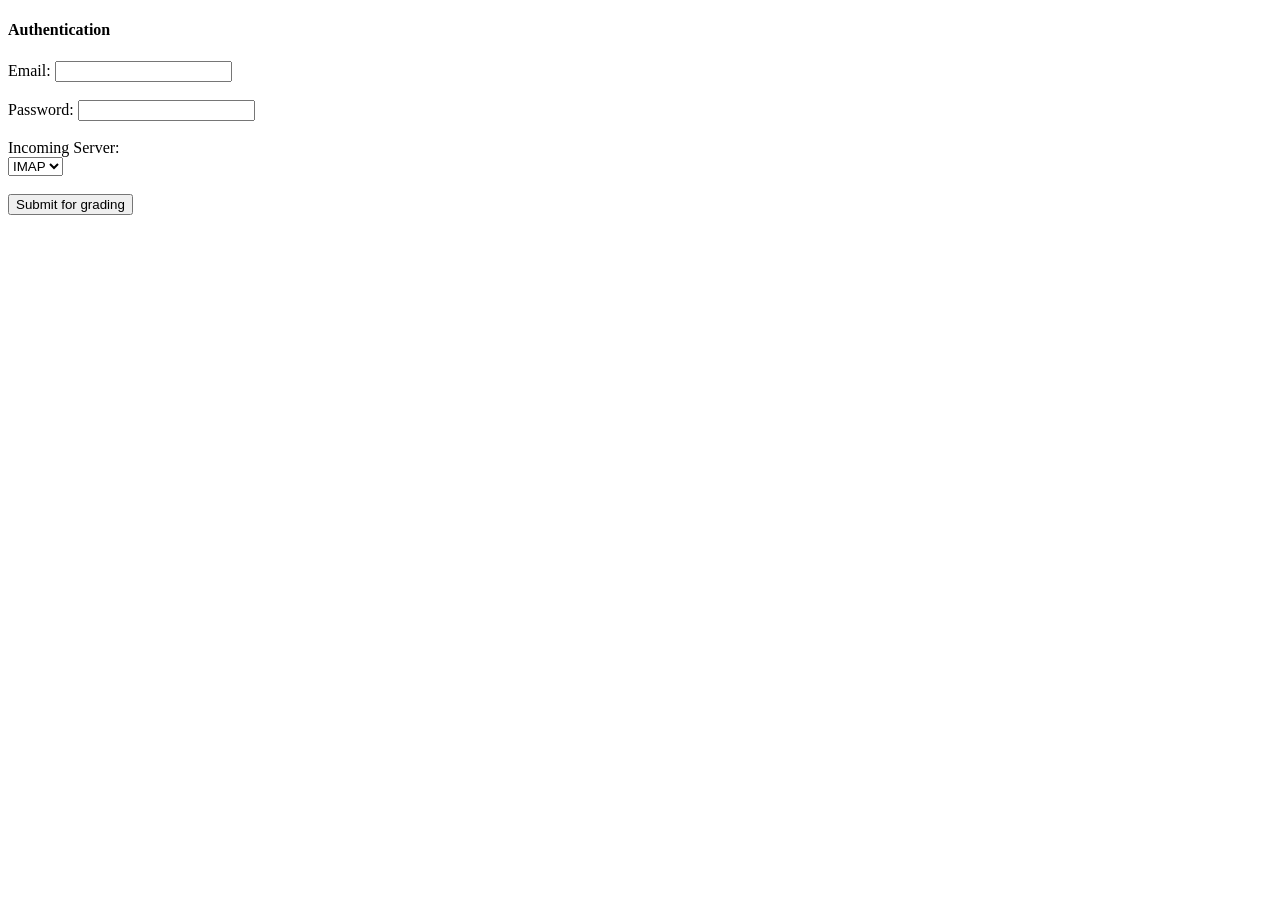
==== Phone Email Configuration/index.html @ 78bdeb79 "Moving index.html to Phone Email Config" ====
<!DOCTYPE html>
<html lang="en">
<head>
    <meta charset="UTF-8">
    <title>SmartPhone Email Configuration Lab</title>
    <link rel="stylesheet" href="styles.css">
</head>
<body>
    <div class="container">
        <div class="authconfig">
            <div class=title-container">
                <h4 class="title">Authentication</h4>
            </div>
                <label for="email" class="email-input">Email:</label>
                <input type="email" id="email" name="email" required><br><br>
                <label for="password" class="password-input">Password:</label>
                <input type="password" id="password" name="password" required><br><br>
                <label for="incomingServer">Incoming Server:</label> <br>
                <select id="incomingServer" type="incomingServer" class="form-control">
                    <option value="1">IMAP</option>
                    <option value="2">POP</option>
                </select>  <br><br>
            </div>
            <input type="submit" value="Submit for grading" class="submit-button">
        </div>
</body>
</html>
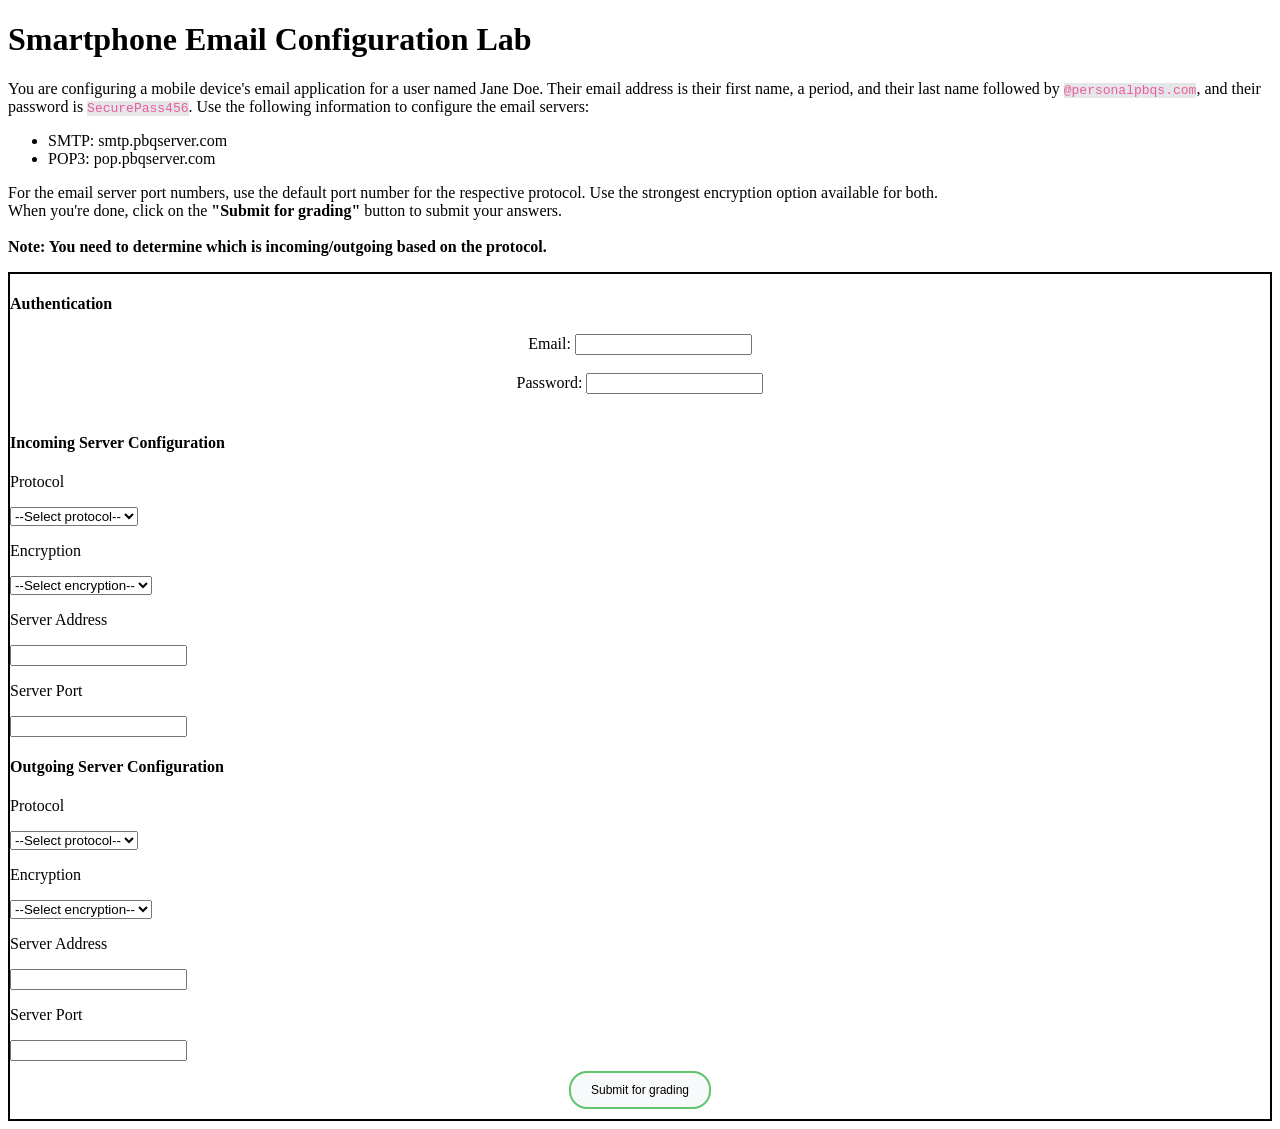
==== commit 5784f02c: "Bare-bones update to index.html Full HTML form for the Phone Email Config PBQ." ====
--- a/Phone Email Configuration/index.html
+++ b/Phone Email Configuration/index.html
@@ -2,26 +2,86 @@
 <html lang="en">
 <head>
     <meta charset="UTF-8">
-    <title>SmartPhone Email Configuration Lab</title>
+    <title>Smartphone Email Configuration Lab</title>
     <link rel="stylesheet" href="styles.css">
 </head>
 <body>
+    <h1>Smartphone Email Configuration Lab</h1>
+    <p>You are configuring a mobile device's email application for a user named Jane Doe.
+        Their email address is their first name, a period, and their last name followed by
+        <code style="color: #ea5c9e;"><span style="background-color: #e4e6e8;">@personalpbqs.com</span></code>, and their password is <code style="color: #ea5c9e;"><span style="background-color: #e4e6e8;">SecurePass456</span></code>.
+        Use the following information to configure the email servers:
+        <ul>
+            <li>SMTP: smtp.pbqserver.com</li>
+            <li>POP3: pop.pbqserver.com</li>
+        </ul>
+        For the email server port numbers, use the default port number for the respective protocol.
+        Use the strongest encryption option available for both.<br>
+        When you're done, click on the <strong>"Submit for grading"</strong>
+        button to submit your answers. <br> <br>
+        <strong>Note: You need to determine which is incoming/outgoing based on the protocol.</strong>
+    </p>
     <div class="container">
-        <div class="authconfig">
-            <div class=title-container">
+        <div class="auth-part">
+            <div class="title-container">
                 <h4 class="title">Authentication</h4>
+                <label for="email" class="email-input">Email:</label>
+                <input type="email" id="email" name="email" ><br><br>
+                <label for="password" class="password-input">Password:</label>
+                <input type="password" id="password" name="password" ><br><br>
             </div>
-                <label for="email" class="email-input">Email:</label>
-                <input type="email" id="email" name="email" required><br><br>
-                <label for="password" class="password-input">Password:</label>
-                <input type="password" id="password" name="password" required><br><br>
-                <label for="incomingServer">Incoming Server:</label> <br>
-                <select id="incomingServer" type="incomingServer" class="form-control">
-                    <option value="1">IMAP</option>
-                    <option value="2">POP</option>
-                </select>  <br><br>
+        </div>
+        <div class="config-part">
+            <div class="title-container">
+                <h4 class="title">Incoming Server Configuration</h4>
             </div>
-            <input type="submit" value="Submit for grading" class="submit-button">
+            <label for="incomingServer"></label>
+            <p>Protocol</p>
+            <select id="incomingServer" type="incomingServer" class="form-control">
+                <option value="1">--Select protocol--</option>
+                <option value="2">IMAP</option>
+                <option value="3">POP</option>
+                <option value="4">SMTP</option>
+            </select>
+            <p>Encryption</p>
+            <label for="incomingServerEncryption"></label>
+            <select id="incomingServerEncryption" type="incomingServer" class="form-control">
+                <option value="1">--Select encryption--</option>
+                <option value="2">TLS</option>
+                <option value="3">SSL</option>
+                <option value="4">None</option>
+            </select>
+            <p>Server Address</p>
+            <input type="text" id="incomingServerAddress" name="incomingServerAddress" class="form-control">
+            <p>Server Port</p>
+            <input type="text" id="incomingServerPort" name="incomingServerPort" class="form-control">
         </div>
+        <div class="config-part">
+            <div class="title-container">
+                <h4 class="title">Outgoing Server Configuration</h4>
+            </div>
+            <label for="outgoingServer"></label>
+            <p>Protocol</p>
+            <select id="outgoingServer" type="incomingServer" class="form-control">
+                <option value="1">--Select protocol--</option>
+                <option value="2">IMAP</option>
+                <option value="3">POP</option>
+                <option value="4">SMTP</option>
+            </select>
+            <p>Encryption</p>
+            <label for="outgoingServerEncryption"></label>
+            <select id="outgoingServerEncryption" type="incomingServer" class="form-control">
+                <option value="1">--Select encryption--</option>
+                <option value="2">TLS</option>
+                <option value="3">SSL</option>
+                <option value="4">None</option>
+            </select>
+            <p>Server Address</p>
+            <input type="text" id="outgoingServerAddress" name="incomingServerAddress" class="form-control">
+            <p>Server Port</p>
+            <input type="text" id="outgoingServerPort" name="incomingServerPort" class="form-control">
+        </div>
+     <input type="submit" value="Submit for grading" class="submit-button">
+    </div>
 </body>
 </html>
--- a/Phone Email Configuration/styles.css
+++ b/Phone Email Configuration/styles.css
@@ -0,0 +1,46 @@
+.authconfig {
+    position: sticky;
+    text-align: left;
+    top: 0;
+    padding: 10px;
+    z-index: 1;
+    outline: 1px solid #000000;
+    outline-offset: -7.5px;
+}
+
+.title-container {
+    text-align: center;
+    margin-bottom: 10px;
+ }
+
+.container {
+    display: block;
+    text-align: center
+    padding: 20px;
+    border: 2.5px solid #000000;
+    background-color: #FFFFFF;
+}
+
+.title {
+    text-align: left;
+    font-weight: 700
+ }
+
+.submit-button {
+    padding: 10px 20px; /* Add padding */
+    border: 2px solid #60C66D; /* Add border */
+    outline-offset: -4.5px; /* Adjust outline offset */
+    background-color: #f8f9fa; /* Add background color */
+    cursor: pointer; /* Add cursor pointer */
+    font-size: 12px; /* Adjust font size */
+    transition: background-color 0.3s ease, border 0.3s ease; /* Add transition for hover effect */
+    border-radius: 18px; /* Add border-radius for rounded corners */
+    margin: 10px auto; /* Center the button and add margin */
+    display: block; /* Make the button a block-level element */
+    transition: background-color 0.3s ease, border 0.3s ease; /* Add transition for hover effect */
+    }
+
+.submit-button:hover {
+    background-color: #e2e6ea; /* Change background color on hover */
+    border-color: #333333; /* Change border color on hover */
+}
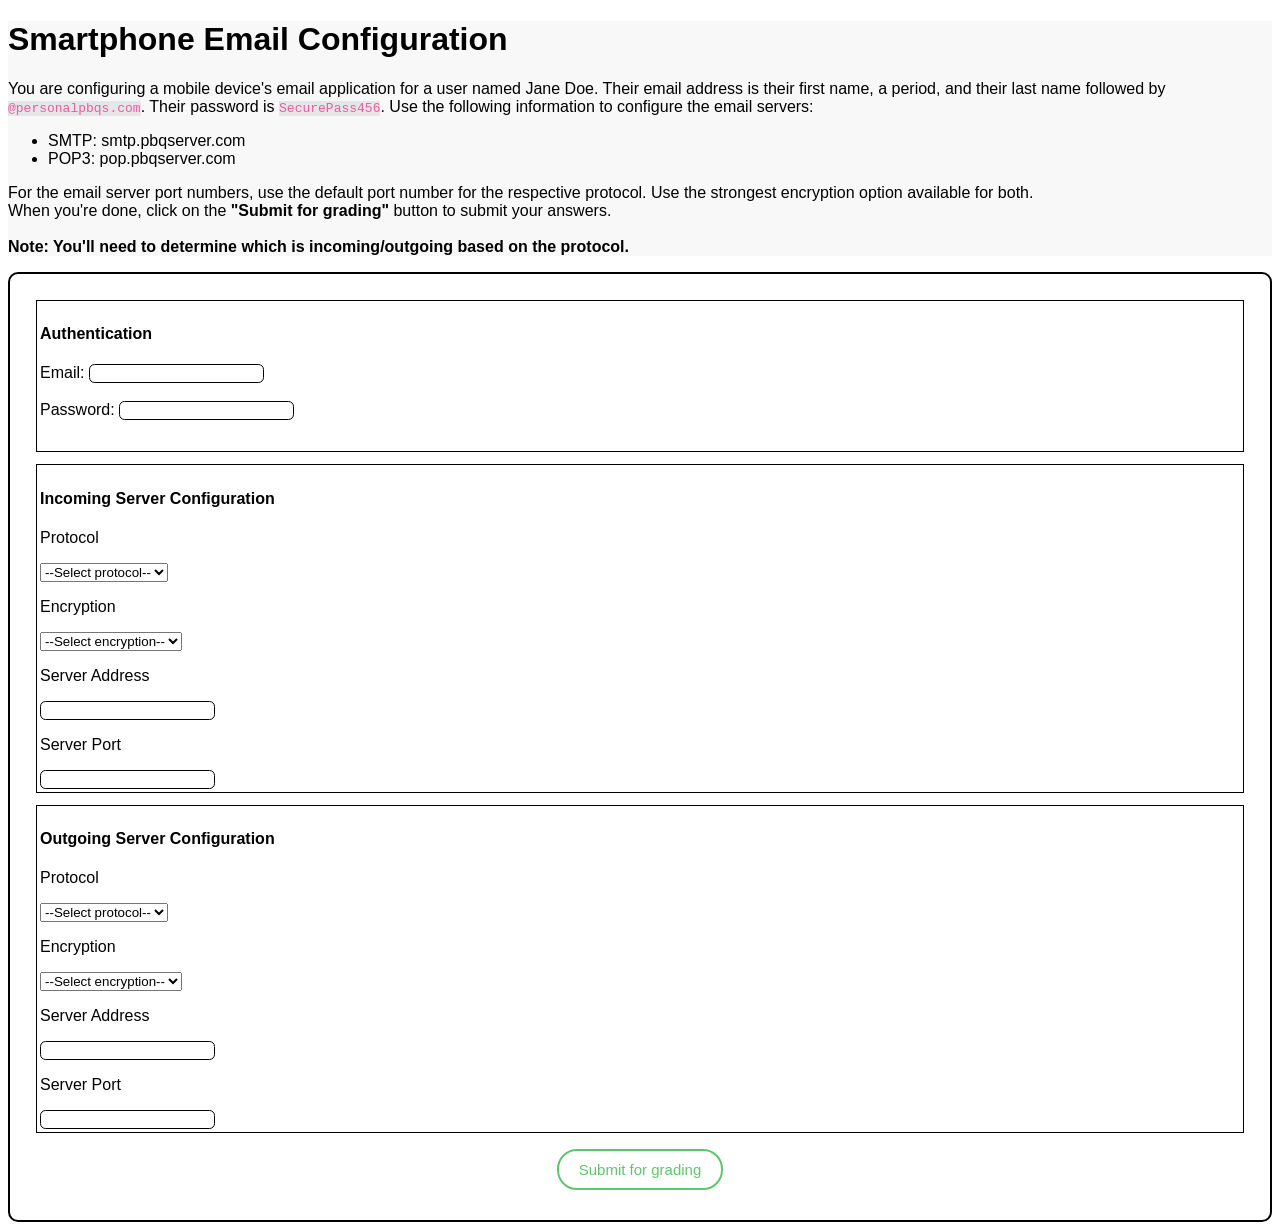
==== commit 124df509: "Slight update to index.html" ====
--- a/Phone Email Configuration/index.html
+++ b/Phone Email Configuration/index.html
@@ -6,82 +6,88 @@
     <link rel="stylesheet" href="styles.css">
 </head>
 <body>
-    <h1>Smartphone Email Configuration Lab</h1>
-    <p>You are configuring a mobile device's email application for a user named Jane Doe.
-        Their email address is their first name, a period, and their last name followed by
-        <code style="color: #ea5c9e;"><span style="background-color: #e4e6e8;">@personalpbqs.com</span></code>, and their password is <code style="color: #ea5c9e;"><span style="background-color: #e4e6e8;">SecurePass456</span></code>.
-        Use the following information to configure the email servers:
-        <ul>
-            <li>SMTP: smtp.pbqserver.com</li>
-            <li>POP3: pop.pbqserver.com</li>
-        </ul>
-        For the email server port numbers, use the default port number for the respective protocol.
-        Use the strongest encryption option available for both.<br>
-        When you're done, click on the <strong>"Submit for grading"</strong>
-        button to submit your answers. <br> <br>
-        <strong>Note: You need to determine which is incoming/outgoing based on the protocol.</strong>
-    </p>
-    <div class="container">
-        <div class="auth-part">
-            <div class="title-container">
-                <h4 class="title">Authentication</h4>
-                <label for="email" class="email-input">Email:</label>
-                <input type="email" id="email" name="email" ><br><br>
-                <label for="password" class="password-input">Password:</label>
-                <input type="password" id="password" name="password" ><br><br>
+    <div class="description">
+        <h1>Smartphone Email Configuration</h1>
+        <p>You are configuring a mobile device's email application for a user named Jane Doe.
+            Their email address is their first name, a period, and their last name followed by
+            <code style="color: #ea5c9e;"><span style="background-color: #e4e6e8;">@personalpbqs.com</span></code>. Their password is <code style="color: #ea5c9e;"><span style="background-color: #e4e6e8;">SecurePass456</span></code>.
+            Use the following information to configure the email servers:
+            <ul>
+                <li>SMTP: smtp.pbqserver.com</li>
+                <li>POP3: pop.pbqserver.com</li>
+            </ul>
+            For the email server port numbers, use the default port number for the respective protocol.
+            Use the strongest encryption option available for both.<br>
+            When you're done, click on the <strong>"Submit for grading"</strong>
+            button to submit your answers. <br> <br>
+            <strong>Note: You'll need to determine which is incoming/outgoing based on the protocol.</strong>
+        </p>
+    </div>
+    <div class="tablet-container">
+        <div class="container">
+            <div class="auth-part">
+                <div class="section">
+                    <h4 class="section-title">Authentication</h4>
+                    <div class="section-content">
+                        <label for="email" class="email-input">Email:</label>
+                        <input type="email" id="email" name="email" class="email-field" ><br><br>
+                        <label for="password" class="password-input">Password:</label>
+                        <input type="text" id="password" name="password" class="password-field"><br><br>
+                    </div>
+                </div>
             </div>
+            <div class="config-part">
+                <div class="title-container">
+                    <h4 class="title">Incoming Server Configuration</h4>
+                </div>
+                <label for="incomingServer"></label>
+                <p>Protocol</p>
+                <select id="incomingServer" type="incomingServer" class="form-control">
+                    <option value="1">--Select protocol--</option>
+                    <option value="2">IMAP</option>
+                    <option value="3">POP</option>
+                    <option value="4">SMTP</option>
+                </select>
+                <p>Encryption</p>
+                <label for="incomingServerEncryption"></label>
+                <select id="incomingServerEncryption" type="incomingServer" class="form-control">
+                    <option value="1">--Select encryption--</option>
+                    <option value="2">TLS</option>
+                    <option value="3">SSL</option>
+                    <option value="4">None</option>
+                </select>
+                <p>Server Address</p>
+                <input class="server-address" type="text" id="incomingServerAddress" name="incomingServerAddress" class="form-control">
+                <p>Server Port</p>
+                <input class="server-port" type="text" id="incomingServerPort" name="incomingServerPort" class="form-control">
+            </div>
+            <div class="config-part">
+                <div class="title-container">
+                    <h4 class="title">Outgoing Server Configuration</h4>
+                </div>
+                <label for="outgoingServer"></label>
+                <p>Protocol</p>
+                <select id="outgoingServer" type="incomingServer" class="form-control">
+                    <option value="1">--Select protocol--</option>
+                    <option value="2">IMAP</option>
+                    <option value="3">POP</option>
+                    <option value="4">SMTP</option>
+                </select>
+                <p>Encryption</p>
+                <label for="outgoingServerEncryption"></label>
+                <select id="outgoingServerEncryption" type="incomingServer" class="form-control">
+                    <option value="1">--Select encryption--</option>
+                    <option value="2">TLS</option>
+                    <option value="3">SSL</option>
+                    <option value="4">None</option>
+                </select>
+                <p>Server Address</p>
+                <input class="second-address" type="text" id="outgoingServerAddress" name="incomingServerAddress" class="form-control">
+                <p>Server Port</p>
+                <input class="second-port" type="text" id="outgoingServerPort" name="incomingServerPort" class="form-control">
+            </div>
+         <input id="submitButton" type="submit" value="Submit for grading" class="submit-button">
         </div>
-        <div class="config-part">
-            <div class="title-container">
-                <h4 class="title">Incoming Server Configuration</h4>
-            </div>
-            <label for="incomingServer"></label>
-            <p>Protocol</p>
-            <select id="incomingServer" type="incomingServer" class="form-control">
-                <option value="1">--Select protocol--</option>
-                <option value="2">IMAP</option>
-                <option value="3">POP</option>
-                <option value="4">SMTP</option>
-            </select>
-            <p>Encryption</p>
-            <label for="incomingServerEncryption"></label>
-            <select id="incomingServerEncryption" type="incomingServer" class="form-control">
-                <option value="1">--Select encryption--</option>
-                <option value="2">TLS</option>
-                <option value="3">SSL</option>
-                <option value="4">None</option>
-            </select>
-            <p>Server Address</p>
-            <input type="text" id="incomingServerAddress" name="incomingServerAddress" class="form-control">
-            <p>Server Port</p>
-            <input type="text" id="incomingServerPort" name="incomingServerPort" class="form-control">
-        </div>
-        <div class="config-part">
-            <div class="title-container">
-                <h4 class="title">Outgoing Server Configuration</h4>
-            </div>
-            <label for="outgoingServer"></label>
-            <p>Protocol</p>
-            <select id="outgoingServer" type="incomingServer" class="form-control">
-                <option value="1">--Select protocol--</option>
-                <option value="2">IMAP</option>
-                <option value="3">POP</option>
-                <option value="4">SMTP</option>
-            </select>
-            <p>Encryption</p>
-            <label for="outgoingServerEncryption"></label>
-            <select id="outgoingServerEncryption" type="incomingServer" class="form-control">
-                <option value="1">--Select encryption--</option>
-                <option value="2">TLS</option>
-                <option value="3">SSL</option>
-                <option value="4">None</option>
-            </select>
-            <p>Server Address</p>
-            <input type="text" id="outgoingServerAddress" name="incomingServerAddress" class="form-control">
-            <p>Server Port</p>
-            <input type="text" id="outgoingServerPort" name="incomingServerPort" class="form-control">
-        </div>
-     <input type="submit" value="Submit for grading" class="submit-button">
     </div>
 </body>
 </html>
--- a/Phone Email Configuration/styles.css
+++ b/Phone Email Configuration/styles.css
@@ -1,46 +1,81 @@
-.authconfig {
+html {
+  font-family: "Century Gothic", sans-serif;
+  font-weight: 400;
+  font-style: normal;
+}
+
+.description {
+    background-color: #f8f8f8;
+}
+
+.tablet-container {
+    background:  /*url("phone-mockup-final.png") */  no-repeat center center;
+    background-size: contain;
+    width: 100%; /* Adjust as necessary */
+    height: 100%; /* Adjust as necessary */
+    justify-content: center;
+    align-items: center;
+}
+
+.auth-part, .config-part {
     position: sticky;
     text-align: left;
     top: 0;
     padding: 10px;
-    z-index: 1;
+    z-index: 2;
     outline: 1px solid #000000;
     outline-offset: -7.5px;
 }
 
-.title-container {
-    text-align: center;
+.section {
+    text-align: left;
     margin-bottom: 10px;
- }
+}
 
 .container {
     display: block;
-    text-align: center
+    text-align: center;
     padding: 20px;
     border: 2.5px solid #000000;
     background-color: #FFFFFF;
+    overflow: hidden; /* Prevents margin collapse */
+    border-radius: 10px;
 }
 
-.title {
+.section-title  {
     text-align: left;
-    font-weight: 700
- }
+    font-weight: 700;
+}
+
+.email-field, .password-field, .server-address, .server-port, .second-address, .second-port {
+    font-family: "Century Gothic", sans-serif;
+    font-style: normal;
+    border-radius: 5.5px;
+    border: 0.3px solid #000000
+}
 
 .submit-button {
-    padding: 10px 20px; /* Add padding */
-    border: 2px solid #60C66D; /* Add border */
-    outline-offset: -4.5px; /* Adjust outline offset */
-    background-color: #f8f9fa; /* Add background color */
-    cursor: pointer; /* Add cursor pointer */
-    font-size: 12px; /* Adjust font size */
+    padding: 10px 20px; /* Adds padding */
+    border: 2px solid #60C66D; /* Adds border */
+    color: #60C66D;
+    outline-offset: -4.5px; /* Adjusts outline offset */
+    background-color: #ffffff; /* Add background color */
+    cursor: pointer; /* Adds cursor pointer */
+    font-size: 15px; /* Adjusts font size */
     transition: background-color 0.3s ease, border 0.3s ease; /* Add transition for hover effect */
-    border-radius: 18px; /* Add border-radius for rounded corners */
-    margin: 10px auto; /* Center the button and add margin */
-    display: block; /* Make the button a block-level element */
-    transition: background-color 0.3s ease, border 0.3s ease; /* Add transition for hover effect */
-    }
+    border-radius: 20px; /* Adds border-radius for rounded corners */
+    margin: 10px auto; /* Centers the button and add margin */
+    display: block; /* Makes the button a block-level element */
+    font-family: "Century Gothic", sans-serif;
+    font-style: normal;
+
+}
 
 .submit-button:hover {
-    background-color: #e2e6ea; /* Change background color on hover */
-    border-color: #333333; /* Change border color on hover */
+    background-color: #60C66D; /* Changes background color on hover */
+    color: #FFFFFF /* Changes text color on hover */
 }
+
+nav {
+z-index: 2;
+}
